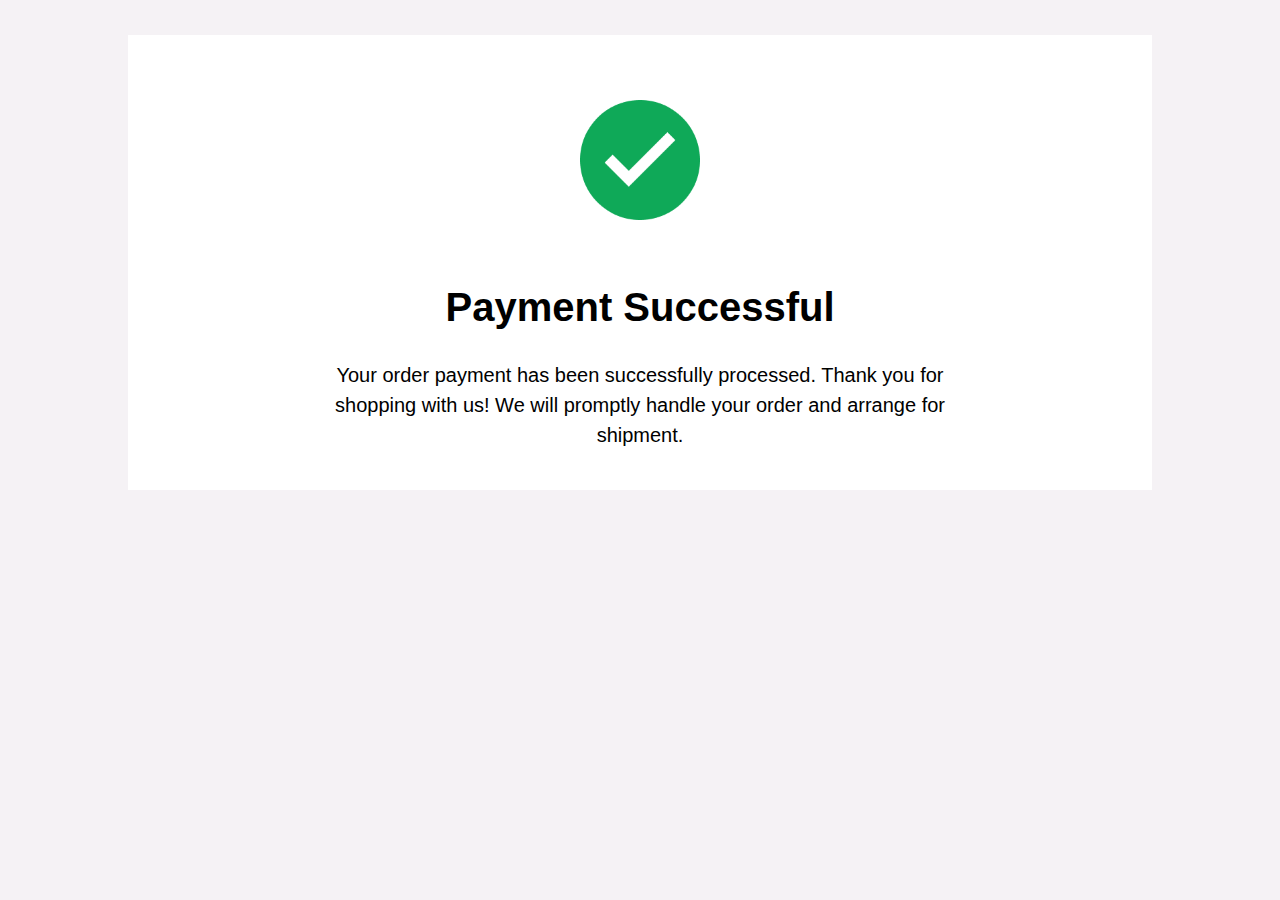
==== confirmed-payment.html @ 72059e38 "confirmed payment finished" ====
<!DOCTYPE html>
<html lang="en">
<head>
    <meta charset="UTF-8">
    <meta name="viewport" content="width=device-width, initial-scale=1.0">
    <title>Jingleshop</title>
    <link rel="shortcut icon" href="icon.png" type="image/x-icon">
    <link rel="stylesheet" href="./css/base.css">
    <link rel="stylesheet" href="./css/common.css">
</head>
<body>
    <div class="confirmed-page">
        <div>
            <div class="confirmed-icon"></div>
        </div>
        <h2>Payment Successful</h2>
        <p>Your order payment has been successfully processed. Thank you for shopping with us! We will promptly handle your order and arrange for shipment. </p>
    </div>
</body>
</html>
---- css/base.css ----
*{
    margin: 0;
    padding:0;
}

body{
    background-color: #f5f2f5;
}
/* item detail page starts */
#itemdetail{
    text-align: center;
}
.itemdetail-left{
    width:40%;
    height: 100%;
    background-color: rgb(255, 255, 255);
    display: inline-block;
    /* margin-left: 5%; */
    margin-right:5%;
}


.itemdetail-left img{
    vertical-align: middle;
    width: 80%;
    height: 90%;
    padding: 10%;
}


.itemdetail-right{
    width:40%;
    height:100%;
    background-color: rgb(255, 255, 255);
    display: inline-block;
    /* margin-left: 55px; */
    /* margin-right:5%; */
    vertical-align: middle;
    text-align: center;
}

.itemdetail-right h2{
    font-family:Arial, Helvetica, sans-serif;
    font-size: 24px;
    letter-spacing: 2%;
    margin-bottom: 10px;
    margin-top: 20px;
}

.itemdetail-right h4{
    font-style: italic;
    font-weight: 500;
    font-family:Arial, Helvetica, sans-serif;
    margin-bottom: 20px;
}

.right-small-box{
    width:56%;
    margin: 0% 22%;
    background-color: #802d34;
    margin-bottom: 30px;
}

.right-small-box p{
    font-size: 14px;
    color: white;
    font-family:Arial, Helvetica, sans-serif;
    font-weight: 250;
    padding: 20px 20px;
    line-height: 23px;
    letter-spacing: 2%;
}

.itemabout span{
    margin-right: 5%;
    font-size: 14px;
    font-style: italic;
    font-weight: 800;
}

.selection{
    margin-top: 30px;
    align-items: center;
    height: 80px;
}

.cart{
    background-color: black;
    width:35%;
    display: inline-block;
    vertical-align: middle;
    height: 40px;
    margin-right: 5%;
}

.cart p{
    color: white;
    font-size: 90%;
    padding: 0 8px;
    display: inline-block;
    line-height: 40px;
}

.cart img{
    width: 20%;
    display: inline-block;
    vertical-align: middle;
}

.below{
    background-image: url(../image/below.png);
    background-color: black;
    display: inline-block;
    background-repeat: no-repeat;
    height: 40px;
    width: 40px;
    background-position: center center;
    vertical-align: middle;
    margin-right: -1%;
}

.number{
    height:40px;
    width: 40px;
    background-color: black;
    display: inline-block;
    color: white;
    vertical-align: middle;
    line-height: 40px;
}

/* item-detail page ends */

/* shopping-cart page starts */

#mycart{
    margin-top: 30px;
    /* margin-left: 50px; */
}

.mycart-left{
    background-color: white;
    display: inline-block;
    align-items: center;
    margin-left: 5%;
    width: 50%;
}

.mycart-left h2{
    line-height: 100px;
    margin-left: 20px;
    font-family: Arial, Helvetica, sans-serif;
    font-weight: 750;
    font-size: 35px;
}

.mycart-right{
    background-color: white;
    margin-right: 5%;
    width: 38%;
    float: right;
}

.middle-colum{
    display: inline-block;
    margin-left: 20px;
    height: 250px;
}

.middle-colum p{
    font-family: Arial, Helvetica, sans-serif;
}

.middle-colum p:first-child{
    font-weight: 600;
    margin-top: 20px;
}

.middle-colum p:nth-child(2){
    font-size: 13px;
    font-weight: 300;
    padding-top: 8px;
    padding-bottom: 20px;
}

.middle-colum p:last-child{
    font-weight: 600;
}

.hat {
    float: left;
}


.balls{
    float: left;
}

.goods-number{
    background-image: url(../image/number.png);
    height: 55px;
    width: 65px;
    background-repeat: no-repeat;
    background-position: -18px -10px;
    padding-top:25px ;
    background-size: 95%;
}

.goodsone {
    margin-left: 30px;
    margin-bottom: 30px;
}

.trashbin{
    background-image: url(../image/trashbin.png);
    height: 35px;
    width: 35px;
    background-repeat: no-repeat;
    /* display: inline-block; */
    display: block;
    margin-top: 60px;
    background-size: 90%;
}

.like {
    background-image: url(../image/like.png);
    background-repeat: no-repeat;
    height: 35px;
    width:35px;
    display: block;
    margin-top: 10px;
    background-size: 90%;
}

.columlast{
    display: inline-block;
    margin-right: 30px;
    float: right;
}

.share{
    background-image: url(../image/share.png);
    background-repeat: no-repeat;
    height: 60px;
    width: 240px;
    background-size: 80%;
    margin-left: 60%;
    margin-bottom: 20px;
}

.rightupper div{
    margin-left: 7%;
    /* margin-top: 5%; */
    padding-top: 3%;
    font-size: 15px;
    font-family: Arial, Helvetica, sans-serif;
}

.mycart-right div span:nth-child(2){
    float: right;
    margin-right: 3%;
}

.total-price {
    font-size: 24px;
    font-weight: 750;
    font-family: Arial, Helvetica, sans-serif;
    margin-left: 7%;
    margin-top: 3%;
}

#checkout{
    background-image: url(../image/checkout.png);
    background-repeat: no-repeat;
    width: 430px;
    height: 100px;
    margin: 50px auto;
    margin-bottom: 15px;
}

.rightupper{
    height: 100px;
}

/* shopping cart ends */

/* payment page starts */

.left-box{
    background-color: white;
    width: 38%;
    margin-right: 5%;
    float: right;
    margin-top: 30px;
    padding-top: 20px;
}

.invoice{
    width: 50%;
    margin-left: 5%;
    background-color: white;
    float: left;
    margin-top: 30px;
}

.invoice1{
    background-image: url(../image/1.png);
    width: 60px;
    height: 60px;
    background-repeat:no-repeat ;
    display: inline-block;
    vertical-align: middle;
    margin-top: 20px;
    margin-left: 30px;
}

.invoice h2{
    display: inline-block;
    line-height: 64px;
    vertical-align: middle; 
    font-family: Arial, Helvetica, sans-serif;
}

.invoice-wrapper{
    text-align: center;
    margin-top: 48px;
    margin-bottom: 48px;
    /* justify-content: center; */
}


.invoice-wrapper input{
    width: 80%;
    height: 48px;
    margin-bottom: 25px;
    border: 1px solid #dbd8d7;
    line-height: 48px;
    font-family: Inter, sans-serif;
    font-size: 15px;
    font-style: normal;
    font-weight: 400;
}

input::placeholder{
    padding-left: 10px;
    font-weight: 600;
    opacity: 0.5;
}

.invoice-wrapper .zipcode{
    width: 20%;
    display: inline-block;
}

.invoice-wrapper .city {
    width:60%;
    display: inline-block;
}

.hattwo {
    width:28%;
}

.middle-columtwo {
    height:170px;
}

.trashbintwo, .liketwo {
    background-size: 70%;
}

.middle-columtwo p:nth-child(3) {
    font-weight: 700;
    padding-bottom: 10px;
}

.kr{
    float: right;
    margin-right:30px ;
}

.payment-left-middle{
    margin-left: 30px;
    margin-top: 10px;
    margin-bottom: 20px;
    font-family: Arial, Helvetica, sans-serif;
    font-size: 15px;
}

.payment-left-last{
    margin-top: 20px;
    margin-left: 5%;
}

.payment-left-last h2{
    float: left;
    font-family: Arial, Helvetica, sans-serif;
}

.payment-left-last p{
    float: right;
    margin-right: 30px;
    font-size: 24px;
    font-weight: 700;
    font-family: Arial, Helvetica, sans-serif;
    margin-bottom: 30px;
}

.goodsonetwo {
    padding-bottom: 0;
    margin-bottom: 10px;
}

.paymend-method{
    width: 50%;
    margin-left: 5%;
    background-color: white;
    float: left;
    margin-top: 30px;
}


.two{
    background-image: url(../image/two.png);
    width: 60px;
    height: 60px;
    background-repeat:no-repeat ;
    display: inline-block;
    vertical-align: middle;
    margin-top: 20px;
    margin-left: 30px;   
}

.paymend-method h2{
    display: inline-block;
    line-height: 64px;
    vertical-align: middle; 
    font-family: Arial, Helvetica, sans-serif;
}

.method-paypal, .method-visa, .method-applepay, .method-mastercard{
    background-image: url(../image/R.png);
    background-size: 90%;
    width: 100px;
    height: 70px;
    background-repeat:no-repeat ;
    display: inline-block;
    vertical-align: middle;
    margin-top: 20px;
    margin-left: 30px;   
    background-position: center center; 
}

.method-visa{
    background-image: url(../image/visa.png);
    background-size: 80%;
}

.method-applepay {
    background-image: url(../image/apple-pay-logo.png);
    background-size: 80%;
}

.method-mastercard{
    background-image: url(../image/Mastercard-Logo-2016-2020.png);
    background-size: 80%;
}

.payment {
    text-align: center;
    margin: 10px 0;
}

.gopay{
    background-image: url(../image/gotopayment.png);
    background-repeat: no-repeat;
    background-size: 95%;
    width: 430px;
    height: 100px;
    margin: 30px auto;
    margin-bottom: 15px;
}

/* payment page finished */

/* payment-detail page start */

.detail-page{
    background-color: white;
    margin: 20px auto;
    width: 70%;
    overflow: hidden;
}

.detail-page p{
    margin-left: 50px;
    padding-top: 40px;
    padding-bottom: 20px;
    font-family: Arial, Helvetica, sans-serif;
    font-size: 15px;
    font-weight: 100;
}
.detail-page h4{
    margin-left: 10%;
}

.cardnumber{
    width: 80%;
    margin: 0 auto;
    margin-top: 10px;
}

.cardnumber input {
    width:100%;
    height:40px;
}


.method-visatwo, .method-mastercardtwo{
    background-image: url(../image/R.png);
    background-size: 60%;
    width: 70px;
    height: 40px;
    background-repeat:no-repeat ;
    display: inline-block;
    vertical-align: middle;
    margin-top: 5px;
    margin-left: 10%;   
    margin-bottom: 15px;
    background-position: center center; 
}

.method-mastercardtwo{
    background-image: url(../image/Mastercard-Logo-2016-2020.png);
    margin-left: 0;
}

.securitynumber, .expiredate{
    margin-bottom: 10px;
    margin-top: 10px;
    /* margin-left: 10%; */
}

.expire{
    float: left;
    width: 50%;
}

.security{
    float:right;
    width: 50%;
}

.expiredate input{
    height: 40px;
    width: 95%;
}

.securitynumber input{
    height: 40px;
    width: 99%;
}

.dateandcode{
    width: 80%;
    margin: 0 auto;
    overflow: hidden;
}

.finalclick{
    background-image: url(../image/pay318.png);
    background-repeat: no-repeat;
    background-position: center center;
    width: 80%;
    height: 100px;
    margin: 30px auto;
    margin-bottom: 15px;
    padding: 0%;
}

/* payment detail ends */

/* confirmed payment page start */

.confirmed-page{
    width: 80%;
    background-color: white;
    margin: 0 auto;
    margin-top: 30px;
    text-align: center
}

.confirmed-icon{
    background-image: url(../image/confirmed.png);
    width: 150px;
    height: auto;
    background-size: 80%;
    background-repeat:no-repeat ;
    vertical-align: middle;
    margin: 0 auto;
    margin-top: 35px;
    padding-bottom: 100px;
    background-position: center center; 
    padding-top: 150px;
}

.confirmed-page h2{
    font-family: Arial, Helvetica, sans-serif;
    font-size: 40px;
    font-weight: 750;
    padding-bottom: 30px;
}

.confirmed-page p{
    padding: 0 20%;
    line-height: 30px;
    font-size: 20px;
    font-family: Arial, Helvetica, sans-serif;
    padding-bottom: 40px;
}
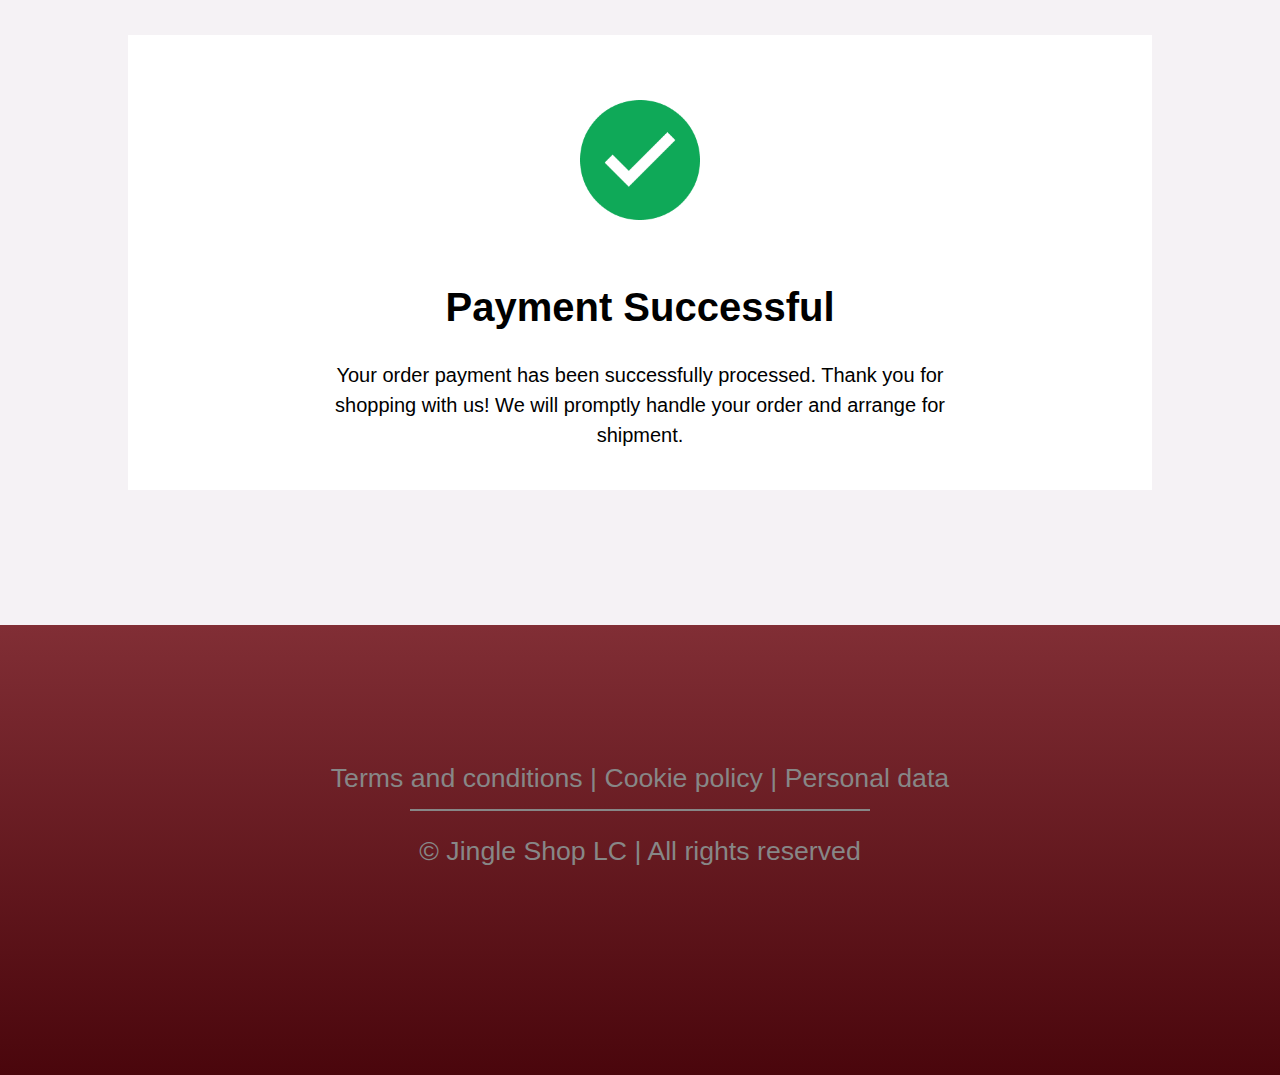
==== commit 58003afb: "Add files via upload" ====
--- a/confirmed-payment.html
+++ b/confirmed-payment.html
@@ -16,5 +16,16 @@
         <h2>Payment Successful</h2>
         <p>Your order payment has been successfully processed. Thank you for shopping with us! We will promptly handle your order and arrange for shipment. </p>
     </div>
+    <footer>
+        <div class="footer-logo-div">
+            <img class="footer-jingle" src="../wuid-project-group-10-main/image/jingleshop-logo-text.png" alt="">
+            <img class="footer-logos" src="../wuid-project-group-10-main/image/footer-logos.png" alt="">
+        </div>
+        <div class="footer-div">
+            <p class="footer-terms">Terms and conditions | Cookie policy | Personal data</p>
+            <hr class="footer-line">
+            <p class="footer-jingle">© Jingle Shop LC | All rights reserved</p>
+        </div>   
+    </footer>
 </body>
 </html>--- a/css/base.css
+++ b/css/base.css
@@ -1,21 +1,28 @@
+/* 	writing order
+    1. float/display
+	2. margin，width，height,  border， padding， background-color
+	3.文字样式 */
+
 *{
     margin: 0;
     padding:0;
 }
 
+
 body{
     background-color: #f5f2f5;
+    font-family: Arial, Helvetica, sans-serif;
 }
 /* item detail page starts */
 #itemdetail{
     text-align: center;
 }
+
 .itemdetail-left{
+    display: inline-block;
     width:40%;
-    height: 100%;
+    height: 90%;
     background-color: rgb(255, 255, 255);
-    display: inline-block;
-    /* margin-left: 5%; */
     margin-right:5%;
 }
 
@@ -29,29 +36,48 @@
 
 
 .itemdetail-right{
+    display: inline-block;
+    vertical-align: middle;
     width:40%;
     height:100%;
     background-color: rgb(255, 255, 255);
-    display: inline-block;
-    /* margin-left: 55px; */
-    /* margin-right:5%; */
-    vertical-align: middle;
     text-align: center;
 }
 
 .itemdetail-right h2{
-    font-family:Arial, Helvetica, sans-serif;
-    font-size: 24px;
-    letter-spacing: 2%;
     margin-bottom: 10px;
     margin-top: 20px;
+    /* animation: name  duration timing-function delay iteration-count; */
+    animation: itemname 4s linear 0s infinite;
+    font-family:Arial, Helvetica, sans-serif;
+    letter-spacing: 2%;
+    font-size: 24px;
+}
+
+@keyframes itemname{
+    0%{
+        color: black;
+        font-size: 24px;
+    }
+    50% {
+        color: #39c56c;
+        font-size: 28px;
+    }
+    100% {
+        color: black;
+        font-size: 24px;
+    }
+}
+
+.itemdetail-right h2:hover{
+    animation-play-state: paused;
 }
 
 .itemdetail-right h4{
+    margin-bottom: 20px;
     font-style: italic;
     font-weight: 500;
     font-family:Arial, Helvetica, sans-serif;
-    margin-bottom: 20px;
 }
 
 .right-small-box{
@@ -62,13 +88,13 @@
 }
 
 .right-small-box p{
-    font-size: 14px;
     color: white;
-    font-family:Arial, Helvetica, sans-serif;
-    font-weight: 250;
     padding: 20px 20px;
     line-height: 23px;
     letter-spacing: 2%;
+    font-size: 14px;
+    font-family:Arial, Helvetica, sans-serif;
+    font-weight: 250;
 }
 
 .itemabout span{
@@ -79,38 +105,38 @@
 }
 
 .selection{
+    align-items: center;
     margin-top: 30px;
-    align-items: center;
     height: 80px;
 }
 
 .cart{
+    display: inline-block;
     background-color: black;
     width:35%;
-    display: inline-block;
     vertical-align: middle;
     height: 40px;
     margin-right: 5%;
 }
 
 .cart p{
+    display: inline-block;
+    padding: 0 8px;
+    line-height: 40px;
     color: white;
     font-size: 90%;
-    padding: 0 8px;
-    display: inline-block;
-    line-height: 40px;
 }
 
 .cart img{
+    display: inline-block;
     width: 20%;
-    display: inline-block;
     vertical-align: middle;
 }
 
 .below{
+    display: inline-block;
     background-image: url(../image/below.png);
     background-color: black;
-    display: inline-block;
     background-repeat: no-repeat;
     height: 40px;
     width: 40px;
@@ -120,13 +146,42 @@
 }
 
 .number{
+    display: inline-block;
     height:40px;
     width: 40px;
     background-color: black;
-    display: inline-block;
     color: white;
     vertical-align: middle;
     line-height: 40px;
+}
+
+@media screen and (max-width:1000px) {
+    .itemdetail-left{
+        width:70%;
+        margin: 0 auto;
+    }
+
+    .itemdetail-left img{
+        width: 40%;
+        height: 45%;
+        padding-bottom: 0;
+    }
+    
+.itemdetail-right{
+    display: inline-block;
+    width:70%;
+    height:100%;
+    background-color: rgb(255, 255, 255);
+    vertical-align: middle;
+    text-align: center;
+}
+
+.right-small-box{
+    width:80%;
+    margin: 0% 10%;
+    background-color: #802d34;
+    margin-bottom: 30px;
+}
 }
 
 /* item-detail page ends */
@@ -135,12 +190,20 @@
 
 #mycart{
     margin-top: 30px;
-    /* margin-left: 50px; */
+}
+
+.mycart-left:nth-child(1) {
+    font-size: 16px;
+    font-weight: 400;
+}
+
+.all li{
+    margin-left: 3%;
 }
 
 .mycart-left{
+    display: inline-block;
     background-color: white;
-    display: inline-block;
     align-items: center;
     margin-left: 5%;
     width: 50%;
@@ -149,16 +212,15 @@
 .mycart-left h2{
     line-height: 100px;
     margin-left: 20px;
-    font-family: Arial, Helvetica, sans-serif;
     font-weight: 750;
     font-size: 35px;
 }
 
 .mycart-right{
+    float: right;
     background-color: white;
     margin-right: 5%;
     width: 38%;
-    float: right;
 }
 
 .middle-colum{
@@ -172,15 +234,15 @@
 }
 
 .middle-colum p:first-child{
+    margin-top: 20px;
     font-weight: 600;
-    margin-top: 20px;
 }
 
 .middle-colum p:nth-child(2){
+    padding-top: 8px;
+    padding-bottom: 20px;
     font-size: 13px;
     font-weight: 300;
-    padding-top: 8px;
-    padding-bottom: 20px;
 }
 
 .middle-colum p:last-child{
@@ -212,30 +274,28 @@
 }
 
 .trashbin{
+    display: block;
     background-image: url(../image/trashbin.png);
     height: 35px;
     width: 35px;
     background-repeat: no-repeat;
-    /* display: inline-block; */
-    display: block;
     margin-top: 60px;
     background-size: 90%;
 }
 
 .like {
+    display: block;
     background-image: url(../image/like.png);
     background-repeat: no-repeat;
     height: 35px;
     width:35px;
-    display: block;
     margin-top: 10px;
     background-size: 90%;
 }
 
 .columlast{
-    display: inline-block;
+    float: right;
     margin-right: 30px;
-    float: right;
 }
 
 .share{
@@ -250,7 +310,6 @@
 
 .rightupper div{
     margin-left: 7%;
-    /* margin-top: 5%; */
     padding-top: 3%;
     font-size: 15px;
     font-family: Arial, Helvetica, sans-serif;
@@ -261,54 +320,129 @@
     margin-right: 3%;
 }
 
+.mycart-right a{
+    text-decoration: none;
+}
+
 .total-price {
+    margin-left: 7%;
+    margin-top: 3%;
     font-size: 24px;
     font-weight: 750;
     font-family: Arial, Helvetica, sans-serif;
-    margin-left: 7%;
-    margin-top: 3%;
 }
 
 #checkout{
-    background-image: url(../image/checkout.png);
-    background-repeat: no-repeat;
-    width: 430px;
-    height: 100px;
-    margin: 50px auto;
     margin-bottom: 15px;
+    background-color: black;
+    margin: 30px auto;
+    width: 81%;
+    height: 52px;
+    text-align: center;
+    color: #ffffff;
+    border-radius: 2px; 
+    line-height: 52px;
+    font-size: 23px;
+    font-weight: 600;
 }
 
 .rightupper{
     height: 100px;
 }
 
+
+@media screen and (max-width: 1080px) {
+    .mycart-left{
+        display: block;
+        width: 90%;
+    }
+
+    .mycart-right{
+        display: block;
+        float: none;
+        margin-left: 5%;
+        width: 90%;
+    }  
+
+    .rightupper{
+        height: 130px;
+    }
+}
+
+@media screen and (max-width: 553px) {
+    .mycart-left{
+        display: block;
+        width: 90%;
+    }
+
+    .mycart-right{
+        display: block;
+        float: none;
+        margin-left: 5%;
+        width: 90%;
+    }  
+
+    .rightupper{
+        height: 130px;
+    }
+
+    .hat {
+        float: none;
+        display: block;
+    }
+
+    .balls{
+        display: block;
+        float: none;
+    }
+    
+.middle-colum{
+    display: inline-block;
+    margin-left: 20px;
+    height: 250px;
+}
+
+.columlast{
+    float: right;
+    /* display: inline-block; */
+}
+
+.goodsone{
+    margin-bottom: 10px;
+}
+
+.share{
+    margin-left: 10%;
+}
+}
+
 /* shopping cart ends */
 
 /* payment page starts */
 
 .left-box{
+    float: right;
     background-color: white;
     width: 38%;
     margin-right: 5%;
-    float: right;
     margin-top: 30px;
     padding-top: 20px;
 }
 
 .invoice{
+    float: left;
     width: 50%;
     margin-left: 5%;
     background-color: white;
-    float: left;
     margin-top: 30px;
 }
 
 .invoice1{
+    display: inline-block;
     background-image: url(../image/1.png);
     width: 60px;
     height: 60px;
     background-repeat:no-repeat ;
-    display: inline-block;
     vertical-align: middle;
     margin-top: 20px;
     margin-left: 30px;
@@ -318,14 +452,12 @@
     display: inline-block;
     line-height: 64px;
     vertical-align: middle; 
-    font-family: Arial, Helvetica, sans-serif;
 }
 
 .invoice-wrapper{
     text-align: center;
     margin-top: 48px;
     margin-bottom: 48px;
-    /* justify-content: center; */
 }
 
 
@@ -343,18 +475,18 @@
 
 input::placeholder{
     padding-left: 10px;
+    opacity: 0.5;
     font-weight: 600;
-    opacity: 0.5;
-}
-
-.invoice-wrapper .zipcode{
+}
+
+.invoice-wrapper #zipcode, #phonenumberone{
+    display: inline-block;
     width: 20%;
-    display: inline-block;
-}
-
-.invoice-wrapper .city {
+}
+
+.invoice-wrapper #city, #phonenumbertwo {
+    display: inline-block;
     width:60%;
-    display: inline-block;
 }
 
 .hattwo {
@@ -370,8 +502,8 @@
 }
 
 .middle-columtwo p:nth-child(3) {
+    padding-bottom: 10px;
     font-weight: 700;
-    padding-bottom: 10px;
 }
 
 .kr{
@@ -383,7 +515,6 @@
     margin-left: 30px;
     margin-top: 10px;
     margin-bottom: 20px;
-    font-family: Arial, Helvetica, sans-serif;
     font-size: 15px;
 }
 
@@ -394,16 +525,14 @@
 
 .payment-left-last h2{
     float: left;
-    font-family: Arial, Helvetica, sans-serif;
 }
 
 .payment-left-last p{
     float: right;
     margin-right: 30px;
+    margin-bottom: 30px;
     font-size: 24px;
     font-weight: 700;
-    font-family: Arial, Helvetica, sans-serif;
-    margin-bottom: 30px;
 }
 
 .goodsonetwo {
@@ -411,40 +540,39 @@
     margin-bottom: 10px;
 }
 
-.paymend-method{
+.payment-method{
+    float: left;
     width: 50%;
     margin-left: 5%;
     background-color: white;
-    float: left;
     margin-top: 30px;
 }
 
 
 .two{
+    display: inline-block;
     background-image: url(../image/two.png);
     width: 60px;
     height: 60px;
     background-repeat:no-repeat ;
-    display: inline-block;
     vertical-align: middle;
     margin-top: 20px;
     margin-left: 30px;   
 }
 
-.paymend-method h2{
+.payment-method h2{
     display: inline-block;
     line-height: 64px;
     vertical-align: middle; 
-    font-family: Arial, Helvetica, sans-serif;
 }
 
 .method-paypal, .method-visa, .method-applepay, .method-mastercard{
+    display: inline-block;
     background-image: url(../image/R.png);
     background-size: 90%;
     width: 100px;
     height: 70px;
     background-repeat:no-repeat ;
-    display: inline-block;
     vertical-align: middle;
     margin-top: 20px;
     margin-left: 30px;   
@@ -471,32 +599,63 @@
     margin: 10px 0;
 }
 
-.gopay{
-    background-image: url(../image/gotopayment.png);
-    background-repeat: no-repeat;
-    background-size: 95%;
-    width: 430px;
-    height: 100px;
+.payment-method a{
+    text-decoration: none;
+}
+
+#gopay{
+    margin-bottom: 15px;
+    background-color: black;
     margin: 30px auto;
-    margin-bottom: 15px;
+    width: 81%;
+    height: 52px;
+    text-align: center;
+    color: #ffffff;
+    border-radius: 2px; 
+    line-height: 52px;
+    font-size: 23px;
+    font-weight: 600;
+}
+
+@media screen and (max-width: 933px) {
+    .left-box{
+        margin-left: 5%;
+        width: 90%;
+        margin-top: 30px;
+    }
+    .goodsonetwo{
+        margin-bottom: 100px;
+        margin-top: 5%;
+    }
+    .invoice{
+        width: 90%;
+        margin-left: 5%;
+        font-size: 15px;
+    }
+
+    .payment-method{
+        font-size: 15px;
+        width: 90%;
+        margin-left: 5%;
+    }
 }
 
 /* payment page finished */
 
+
 /* payment-detail page start */
 
 .detail-page{
+    overflow: hidden;
     background-color: white;
     margin: 20px auto;
     width: 70%;
-    overflow: hidden;
-}
-
-.detail-page p{
-    margin-left: 50px;
-    padding-top: 40px;
+}
+
+.detail-page .detail-page-header{
+    margin-left: 10%;
+    margin-top: 3%;
     padding-bottom: 20px;
-    font-family: Arial, Helvetica, sans-serif;
     font-size: 15px;
     font-weight: 100;
 }
@@ -517,12 +676,12 @@
 
 
 .method-visatwo, .method-mastercardtwo{
+    display: inline-block;
     background-image: url(../image/R.png);
     background-size: 60%;
     width: 70px;
     height: 40px;
     background-repeat:no-repeat ;
-    display: inline-block;
     vertical-align: middle;
     margin-top: 5px;
     margin-left: 10%;   
@@ -538,7 +697,6 @@
 .securitynumber, .expiredate{
     margin-bottom: 10px;
     margin-top: 10px;
-    /* margin-left: 10%; */
 }
 
 .expire{
@@ -553,29 +711,38 @@
 
 .expiredate input{
     height: 40px;
-    width: 95%;
+    width: 97%;
 }
 
 .securitynumber input{
     height: 40px;
-    width: 99%;
+    width: 97%;
 }
 
 .dateandcode{
+    overflow: hidden;
     width: 80%;
     margin: 0 auto;
-    overflow: hidden;
-}
-
-.finalclick{
-    background-image: url(../image/pay318.png);
-    background-repeat: no-repeat;
-    background-position: center center;
-    width: 80%;
-    height: 100px;
+}
+
+#finalclick{
+    background-color: black;
     margin: 30px auto;
-    margin-bottom: 15px;
-    padding: 0%;
+    width: 81%;
+    height: 52px;
+    text-align: center;
+    font-size: 23px;
+    border-radius: 2px; 
+}
+
+#finalclick p{
+    color: #ffffff;
+    font-weight: 600;
+    line-height: 52px;
+}
+
+.detail-page a{
+    text-decoration: none;
 }
 
 /* payment detail ends */
@@ -605,16 +772,15 @@
 }
 
 .confirmed-page h2{
-    font-family: Arial, Helvetica, sans-serif;
+    padding-bottom: 30px;
     font-size: 40px;
     font-weight: 750;
-    padding-bottom: 30px;
 }
 
 .confirmed-page p{
     padding: 0 20%;
+    padding-bottom: 40px;
     line-height: 30px;
     font-size: 20px;
     font-family: Arial, Helvetica, sans-serif;
-    padding-bottom: 40px;
 }--- a/css/common.css
+++ b/css/common.css
@@ -0,0 +1,79 @@
+/* HEADER */
+
+
+
+/* FOOTER */
+
+footer {
+    bottom: 0;
+    max-width: 100vw;
+    min-width: 99vw;
+    height: 50vh;
+    justify-content: center;
+    text-align: center;
+    background: linear-gradient(#812E35, #4A060C);
+    color: #878787;
+    font-size: 20pt;
+    margin-top: 15vh;
+}
+
+#footer-payment {
+    bottom: 0;
+    max-width: 100vw;
+    min-width: 99vw;
+    height: 50vh;
+    justify-content: center;
+    text-align: center;
+    background: linear-gradient(#812E35, #4A060C);
+    color: #878787;
+    font-size: 20pt;
+    margin-top: 15vh;
+}
+
+.footer-div {
+    margin-top: 3rem;
+}
+
+.footer-line {
+    margin-top: 15px;
+    margin-bottom: 15px;
+    margin-left: 32vw;
+    margin-right: 32vw;
+}
+
+hr {
+    border: 1px solid #878787;
+}
+
+.footer-jingle {
+    margin-top: 2%;
+}
+
+.footer-logo-div {
+    display: flex;
+    flex-direction: column;
+    align-items: center;
+    height: auto;
+    margin-top: 2rem;
+}
+
+.footer-logos {
+    margin-top: 4rem;
+    width: 450px;
+}
+
+@media screen and (max-width: 768px) {
+    footer {
+        font-size: 16pt;
+        min-width: 100vw;
+    }
+
+    .footer-line {
+        margin-left: 10vw;
+        margin-right: 10vw;
+    }
+
+    .footer-logos {
+        width: 300px; 
+    }
+}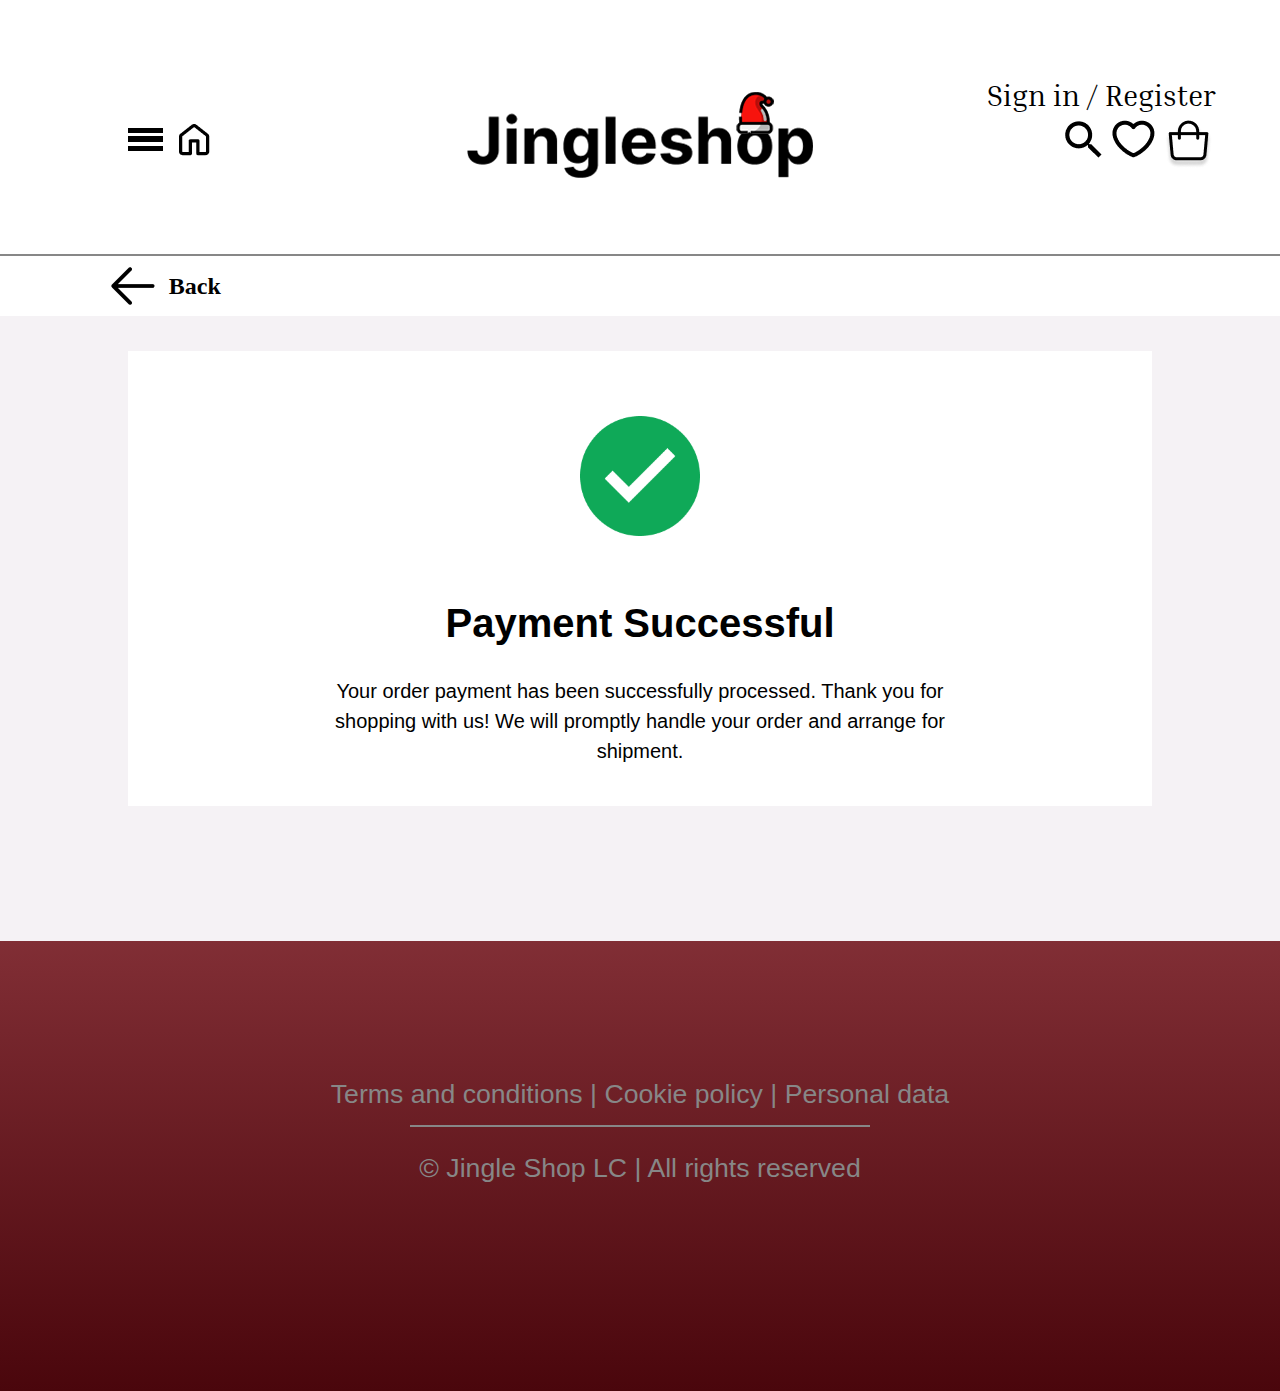
==== commit 63c46f84: "Add files via upload" ====
--- a/confirmed-payment.html
+++ b/confirmed-payment.html
@@ -7,8 +7,33 @@
     <link rel="shortcut icon" href="icon.png" type="image/x-icon">
     <link rel="stylesheet" href="./css/base.css">
     <link rel="stylesheet" href="./css/common.css">
+    <link rel="preconnect" href="https://rsms.me/">
+    <link rel="stylesheet" href="https://rsms.me/inter/inter.css">
+    <link rel="preconnect" href="https://fonts.gstatic.com">
+    <link href="https://fonts.googleapis.com/css2?family=Inria+Serif:wght@400;700&display=swap" rel="stylesheet">
 </head>
 <body>
+
+    <header>
+        <div id="white-header">
+    <a href="shopping-cart.html">
+    <div class="cart-header-black"></div>  
+    </a>
+    <div class="search-header-black"></div>
+    <div class="heart-header-black"></div>
+    <div class="sign-in-header"><p class="sign-in-text-black">Sign in / Register</p></div>
+    <div class="menu-header-black"></div>
+    <a href="index.html">
+    <div class="home-header-black"></div>
+    </a>
+    <div class="jingleshop-logo-text-black"><img src ="./image/jingleshop-logo-text-black.png" alt=""></div>
+</header>
+<hr>
+</div>
+<a href="index.html">
+<div id="back-arrow"><img id="arrow-left" src="./image/arrow-left.png" alt=""><p id="back">Back</p></div>
+</a>
+
     <div class="confirmed-page">
         <div>
             <div class="confirmed-icon"></div>
--- a/css/base.css
+++ b/css/base.css
@@ -416,9 +416,14 @@
 }
 }
 
+
 /* shopping cart ends */
 
 /* payment page starts */
+
+.paymentpage{
+    overflow: hidden;
+}
 
 .left-box{
     float: right;
@@ -537,7 +542,7 @@
 
 .goodsonetwo {
     padding-bottom: 0;
-    margin-bottom: 10px;
+    margin-bottom: 8%;
 }
 
 .payment-method{
--- a/css/common.css
+++ b/css/common.css
@@ -1,79 +1,362 @@
-/* HEADER */
-
-
-
-/* FOOTER */
-
-footer {
-    bottom: 0;
-    max-width: 100vw;
-    min-width: 99vw;
-    height: 50vh;
-    justify-content: center;
-    text-align: center;
-    background: linear-gradient(#812E35, #4A060C);
-    color: #878787;
-    font-size: 20pt;
-    margin-top: 15vh;
-}
-
-#footer-payment {
-    bottom: 0;
-    max-width: 100vw;
-    min-width: 99vw;
-    height: 50vh;
-    justify-content: center;
-    text-align: center;
-    background: linear-gradient(#812E35, #4A060C);
-    color: #878787;
-    font-size: 20pt;
-    margin-top: 15vh;
-}
-
-.footer-div {
-    margin-top: 3rem;
-}
-
-.footer-line {
-    margin-top: 15px;
-    margin-bottom: 15px;
-    margin-left: 32vw;
-    margin-right: 32vw;
-}
-
-hr {
-    border: 1px solid #878787;
-}
-
-.footer-jingle {
-    margin-top: 2%;
-}
-
-.footer-logo-div {
-    display: flex;
-    flex-direction: column;
-    align-items: center;
-    height: auto;
-    margin-top: 2rem;
-}
-
-.footer-logos {
-    margin-top: 4rem;
-    width: 450px;
-}
-
-@media screen and (max-width: 768px) {
-    footer {
-        font-size: 16pt;
-        min-width: 100vw;
-    }
-
-    .footer-line {
-        margin-left: 10vw;
-        margin-right: 10vw;
-    }
-
-    .footer-logos {
-        width: 300px; 
-    }
+/* HEADER */
+
+#red-header {
+    background-color: #802D34;
+    padding-top: 2%;
+    padding-bottom: 2%;
+}
+
+#white-header {
+    background: white;
+    padding-top: 2%;
+    padding-bottom: 6%;
+}
+
+.cart-header {
+    position: absolute;
+    margin-top: 6.8%;
+    right: 5%; 
+    width: 55px; 
+    height: 56px; 
+    background-image: url(../image/cart-index.png); 
+    background-repeat: no-repeat; 
+    cursor: pointer; 
+    z-index: 1; 
+    display: block;
+}
+
+.cart-header-black {
+    position: absolute;
+    margin-top: 6.8%;
+    right: 5%; 
+    width: 55px; 
+    height: 56px; 
+    background-image: url(../image/cart-black.png); 
+    background-repeat: no-repeat;  
+    z-index: 1; 
+    display: block;
+}
+
+.heart-header {
+    position: absolute;
+    margin-top: 7%;
+    right: 5%; 
+    width: 55px; 
+    height: 56px; 
+    background-image: url(../image/heart.png);
+    background-repeat: no-repeat;
+    z-index: 1; 
+    display: block;
+    margin-right: 4%;
+}
+
+.heart-header-black {
+    position: absolute;
+    margin-top: 7%;
+    right: 5%; 
+    width: 55px; 
+    height: 56px; 
+    background-image: url(../image/heart-black.png);
+    background-repeat: no-repeat;
+    z-index: 1; 
+    display: block;
+    margin-right: 4%;
+}
+
+.search-header {
+    position: absolute;
+    margin-top: 7%;
+    right: 5%; 
+    width: 55px; 
+    height: 56px; 
+    background-image: url(../image/search.png);
+    background-repeat: no-repeat;
+    z-index: 1; 
+    display: block;
+    margin-right: 8%;
+}
+
+.search-header-black {
+    position: absolute;
+    margin-top: 7%;
+    right: 5%; 
+    width: 55px; 
+    height: 56px; 
+    background-image: url(../image/search-black.png);
+    background-repeat: no-repeat;
+    z-index: 1; 
+    display: block;
+    margin-right: 8%;
+}
+
+.menu-header {
+    position: absolute;
+    margin-top: 8%;
+    left: 10%; 
+    width: 55px; 
+    height: 56px; 
+    background-image: url(../image/menu-popout.png);
+    background-repeat: no-repeat;
+    z-index: 1; 
+    display: block;
+    margin-right: 4%;
+}
+
+.menu-header-black {
+    position: absolute;
+    margin-top: 8%;
+    left: 10%; 
+    width: 55px; 
+    height: 56px; 
+    background-image: url(../image/menu-popout-black.png);
+    background-repeat: no-repeat;
+    z-index: 1; 
+    display: block;
+    margin-right: 4%;
+}
+
+.home-header {
+    position: absolute;
+    margin-top: 7.7%;
+    left: 14%; 
+    width: 55px; 
+    height: 56px; 
+    background-image: url(../image/home.png);
+    background-repeat: no-repeat;
+    z-index: 1; 
+    display: block;
+}
+
+.home-header-black {
+    position: absolute;
+    margin-top: 7.7%;
+    left: 14%; 
+    width: 55px; 
+    height: 56px; 
+    background-image: url(../image/home-black.png);
+    background-repeat: no-repeat;
+    z-index: 1; 
+    display: block;
+}
+
+.sign-in-header {
+    position: absolute;
+    margin-top: 4%;
+    right: 5%;
+    z-index: 1; 
+    display: block;
+}
+
+.sign-in-text {
+    font-size: 22pt;
+    color: white;
+    font-family: 'Inria Serif', serif;
+}
+
+.sign-in-text-black {
+    font-size: 22pt;
+    color: black;
+    font-family: 'Inria Serif', serif;
+}
+
+.jingleshop-logo-text {
+    position: relative;
+    display: flex;
+    align-items: center;
+    justify-content: center;
+}
+
+.jingleshop-logo-text-black {
+    position: relative;
+    display: flex;
+    align-items: center;
+    justify-content: center; 
+    margin-top: 5%;
+}
+
+.jingleshop-logo-text img {
+    width: 400px;
+    height: auto;
+}
+
+.header-links {
+    font-family: Inter, sans-serif; 
+    list-style: none;
+}
+
+.links-container {
+    display: flex;
+    flex-direction: row;
+    justify-content: center;
+    margin-top: 4%;
+}
+
+.header-a {
+    color: white;
+    font-size: 22pt;
+    font-weight: bold;
+    text-decoration: none;
+    margin-left: 35px;
+    text-align: center;
+}
+
+#back-arrow {
+    display: flex;
+    flex-direction: row;
+    background-color: white;
+    margin-bottom: 2%;
+    align-items: center;
+}
+
+#arrow-left {
+    margin-left: 8%;
+}
+
+#back {
+    font-family: Inria, serif; 
+    font-weight: bold;
+    font-size: 18pt;
+    margin-left: 0.5%;
+    color: black;
+}
+
+a {
+    text-decoration: none;
+}
+
+@media screen and (max-width: 1500px) { 
+    .links-container {
+        display: grid;
+        grid-template-columns: repeat(4, 1fr);
+        text-align: center;
+    }
+
+    .header-a {
+        
+        font-size: 18pt;
+    }
+}
+
+@media screen and (max-width: 1375px) {
+    .header-a {
+        font-size: 16pt;
+    }
+}
+
+@media screen and (max-width: 1000px) {
+
+    .links-container {
+        display: grid;
+        grid-template-columns: repeat(2, 1fr);
+        text-align: center;
+    }
+
+    .search-header, .cart-header, .heart-header, .menu-header, .home-header, .search-header-black, .cart-header-black, .heart-header-black, .menu-header-black, .home-header-black {
+        scale: 60%;
+    }
+    .search-header, .heart-header, .search-header-black, .heart-header-black {
+       display: none;
+    }
+
+    .menu-header, .menu-header-black {
+        margin-top: 7.7%;
+        left: 10%;
+    }
+
+    .home-header, .home-header-black {
+        margin-top: 12%;
+        left: 10%;
+    }
+
+    .jingleshop-logo-text, .jingleshop-logo-text-black {
+        scale: 70%;
+    }
+
+    .sign-in-text, .sign-in-text-black {
+        font-size: 12pt;
+    }
+}
+
+@media screen and (max-width: 650px) {
+
+    .jingleshop-logo-text, .jingleshop-logo-text-black {
+        scale: 40%;
+    }
+
+}
+
+/* FOOTER */
+
+footer {
+    bottom: 0;
+    max-width: 100vw;
+    min-width: 99vw;
+    height: 50vh;
+    justify-content: center;
+    text-align: center;
+    background: linear-gradient(#812E35, #4A060C);
+    color: #878787;
+    font-size: 20pt;
+    margin-top: 15vh;
+}
+
+#footer-payment {
+    bottom: 0;
+    max-width: 100vw;
+    min-width: 99vw;
+    height: 50vh;
+    justify-content: center;
+    text-align: center;
+    background: linear-gradient(#812E35, #4A060C);
+    color: #878787;
+    font-size: 20pt;
+    margin-top: 15vh;
+}
+
+.footer-div {
+    margin-top: 3rem;
+}
+
+.footer-line {
+    margin-top: 15px;
+    margin-bottom: 15px;
+    margin-left: 32vw;
+    margin-right: 32vw;
+}
+
+hr {
+    border: 1px solid #878787;
+}
+
+.footer-jingle {
+    margin-top: 2%;
+}
+
+.footer-logo-div {
+    display: flex;
+    flex-direction: column;
+    align-items: center;
+    height: auto;
+    margin-top: 2rem;
+}
+
+.footer-logos {
+    margin-top: 4rem;
+    width: 450px;
+}
+
+@media screen and (max-width: 768px) {
+    footer {
+        font-size: 16pt;
+        min-width: 100vw;
+    }
+
+    .footer-line {
+        margin-left: 10vw;
+        margin-right: 10vw;
+    }
+
+    .footer-logos {
+        width: 300px; 
+    }
 }